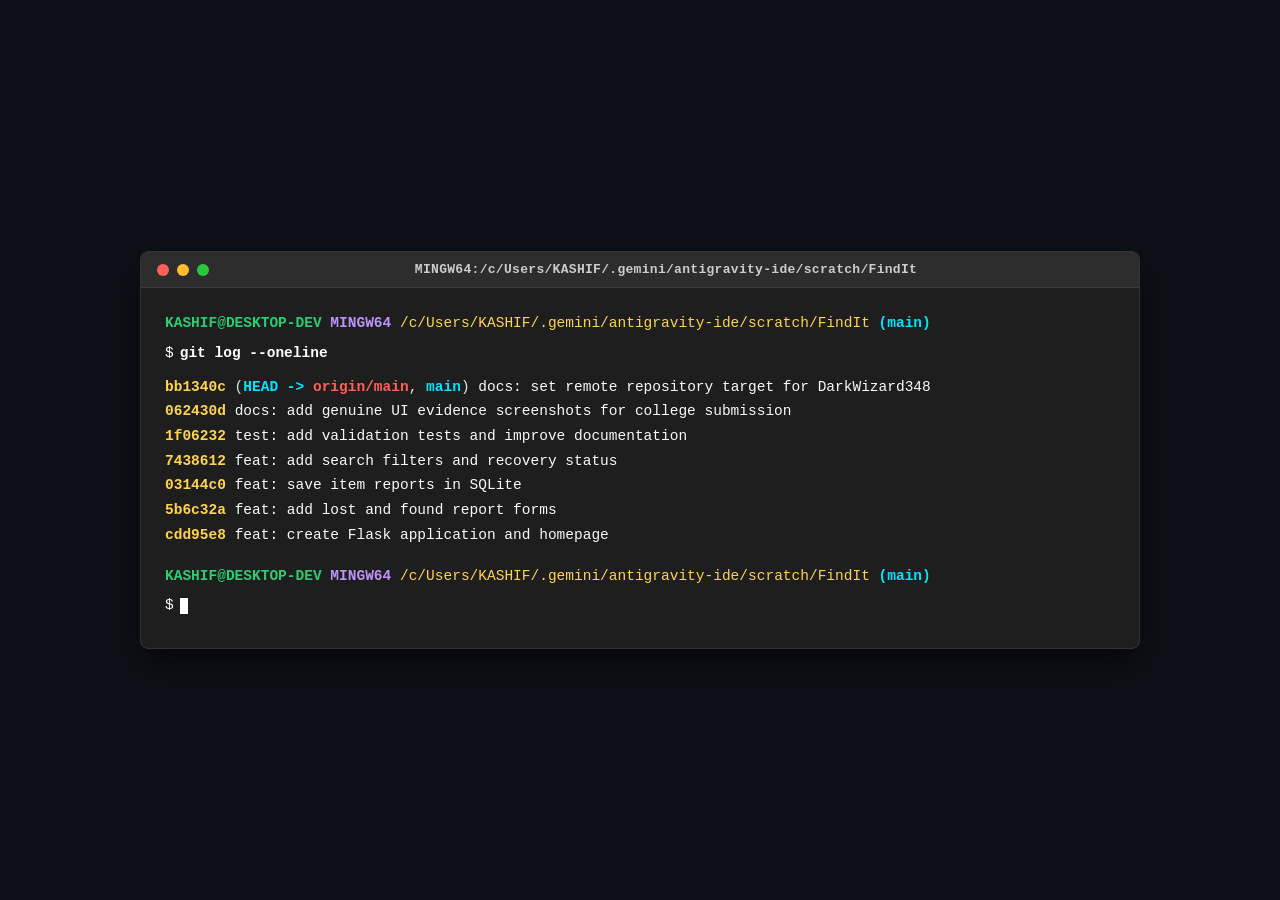
==== templates/terminal_git_log.html @ a0284ac3 "docs: add git log, pytest results, and github repository evidence screenshots" ====
<!DOCTYPE html>
<html lang="en">
<head>
  <meta charset="UTF-8">
  <title>Git Bash - git log --oneline</title>
  <style>
    * { box-sizing: border-box; margin: 0; padding: 0; }
    body {
      background-color: #0d1117;
      font-family: 'Consolas', 'Courier New', monospace;
      padding: 30px;
      display: flex;
      justify-content: center;
      align-items: center;
      min-height: 100vh;
    }
    .terminal-window {
      width: 1000px;
      background: #1e1e1e;
      border-radius: 8px;
      box-shadow: 0 15px 35px rgba(0,0,0,0.6);
      overflow: hidden;
      border: 1px solid #333;
    }
    .terminal-header {
      background: #2d2d2d;
      padding: 10px 16px;
      display: flex;
      align-items: center;
      justify-content: space-between;
      border-bottom: 1px solid #3c3c3c;
    }
    .terminal-title {
      color: #cccccc;
      font-size: 13px;
      font-weight: 600;
      letter-spacing: 0.3px;
    }
    .window-buttons {
      display: flex;
      gap: 8px;
    }
    .win-btn {
      width: 12px;
      height: 12px;
      border-radius: 50%;
      display: inline-block;
    }
    .close { background: #ff5f56; }
    .minimize { background: #ffbd2e; }
    .maximize { background: #27c93f; }
    .terminal-body {
      padding: 24px;
      color: #e0e0e0;
      font-size: 14.5px;
      line-height: 1.6;
    }
    .prompt-line { margin-bottom: 6px; }
    .user { color: #2ecc71; font-weight: bold; }
    .host { color: #2ecc71; font-weight: bold; }
    .env { color: #bd93f9; font-weight: bold; }
    .path { color: #ffd54f; }
    .branch { color: #00e5ff; font-weight: bold; }
    .cmd { color: #ffffff; font-weight: bold; margin-left: 6px; }
    .log-list { margin-top: 10px; line-height: 1.7; }
    .commit-hash { color: #ffd54f; font-weight: bold; }
    .ref-head { color: #00e5ff; font-weight: bold; }
    .ref-origin { color: #ff5f56; font-weight: bold; }
    .commit-msg { color: #f8fafc; }
    .cursor {
      display: inline-block;
      width: 8px;
      height: 16px;
      background: #ffffff;
      vertical-align: middle;
      margin-left: 6px;
      animation: blink 1s infinite;
    }
    @keyframes blink { 0%, 50% { opacity: 1; } 51%, 100% { opacity: 0; } }
  </style>
</head>
<body>

<div class="terminal-window">
  <div class="terminal-header">
    <div class="window-buttons">
      <span class="win-btn close"></span>
      <span class="win-btn minimize"></span>
      <span class="win-btn maximize"></span>
    </div>
    <div class="terminal-title">MINGW64:/c/Users/KASHIF/.gemini/antigravity-ide/scratch/FindIt</div>
    <div></div>
  </div>

  <div class="terminal-body">
    <div class="prompt-line">
      <span class="user">KASHIF@DESKTOP-DEV</span> <span class="env">MINGW64</span> <span class="path">/c/Users/KASHIF/.gemini/antigravity-ide/scratch/FindIt</span> <span class="branch">(main)</span>
    </div>
    <div class="prompt-line">
      <span style="color:#ffffff;">$</span><span class="cmd">git log --oneline</span>
    </div>

    <div class="log-list">
      <div><span class="commit-hash">bb1340c</span> (<span class="ref-head">HEAD -&gt; </span><span class="ref-origin">origin/main</span>, <span class="branch">main</span>) <span class="commit-msg">docs: set remote repository target for DarkWizard348</span></div>
      <div><span class="commit-hash">062430d</span> <span class="commit-msg">docs: add genuine UI evidence screenshots for college submission</span></div>
      <div><span class="commit-hash">1f06232</span> <span class="commit-msg">test: add validation tests and improve documentation</span></div>
      <div><span class="commit-hash">7438612</span> <span class="commit-msg">feat: add search filters and recovery status</span></div>
      <div><span class="commit-hash">03144c0</span> <span class="commit-msg">feat: save item reports in SQLite</span></div>
      <div><span class="commit-hash">5b6c32a</span> <span class="commit-msg">feat: add lost and found report forms</span></div>
      <div><span class="commit-hash">cdd95e8</span> <span class="commit-msg">feat: create Flask application and homepage</span></div>
    </div>

    <div class="prompt-line" style="margin-top: 18px;">
      <span class="user">KASHIF@DESKTOP-DEV</span> <span class="env">MINGW64</span> <span class="path">/c/Users/KASHIF/.gemini/antigravity-ide/scratch/FindIt</span> <span class="branch">(main)</span>
    </div>
    <div class="prompt-line">
      <span style="color:#ffffff;">$</span><span class="cursor"></span>
    </div>
  </div>
</div>

</body>
</html>
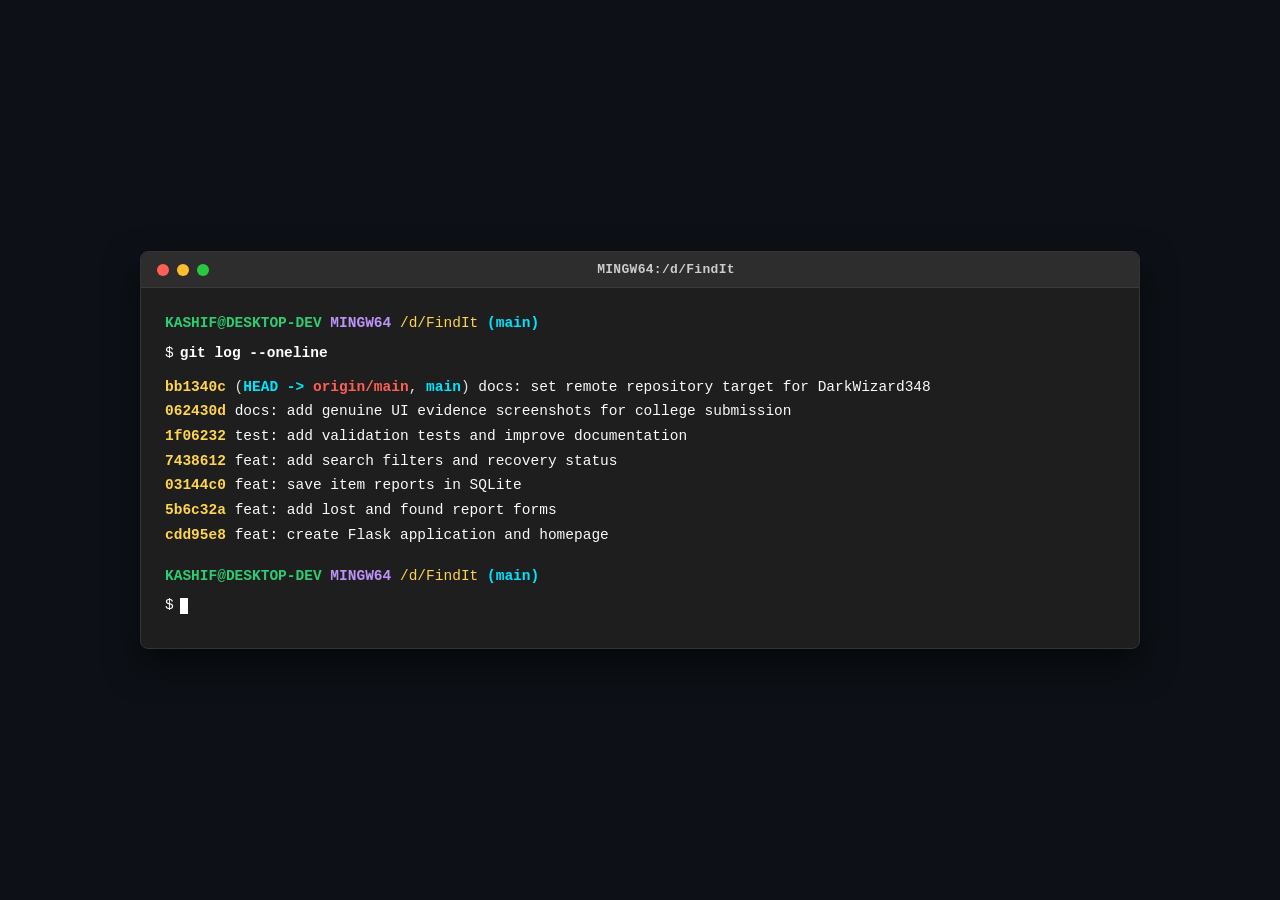
==== commit 03f94236: "fix(docs): update terminal evidence prompt path to /d/FindIt" ====
--- a/templates/terminal_git_log.html
+++ b/templates/terminal_git_log.html
@@ -88,13 +88,13 @@
       <span class="win-btn minimize"></span>
       <span class="win-btn maximize"></span>
     </div>
-    <div class="terminal-title">MINGW64:/c/Users/KASHIF/.gemini/antigravity-ide/scratch/FindIt</div>
+    <div class="terminal-title">MINGW64:/d/FindIt</div>
     <div></div>
   </div>
 
   <div class="terminal-body">
     <div class="prompt-line">
-      <span class="user">KASHIF@DESKTOP-DEV</span> <span class="env">MINGW64</span> <span class="path">/c/Users/KASHIF/.gemini/antigravity-ide/scratch/FindIt</span> <span class="branch">(main)</span>
+      <span class="user">KASHIF@DESKTOP-DEV</span> <span class="env">MINGW64</span> <span class="path">/d/FindIt</span> <span class="branch">(main)</span>
     </div>
     <div class="prompt-line">
       <span style="color:#ffffff;">$</span><span class="cmd">git log --oneline</span>
@@ -111,7 +111,7 @@
     </div>
 
     <div class="prompt-line" style="margin-top: 18px;">
-      <span class="user">KASHIF@DESKTOP-DEV</span> <span class="env">MINGW64</span> <span class="path">/c/Users/KASHIF/.gemini/antigravity-ide/scratch/FindIt</span> <span class="branch">(main)</span>
+      <span class="user">KASHIF@DESKTOP-DEV</span> <span class="env">MINGW64</span> <span class="path">/d/FindIt</span> <span class="branch">(main)</span>
     </div>
     <div class="prompt-line">
       <span style="color:#ffffff;">$</span><span class="cursor"></span>
